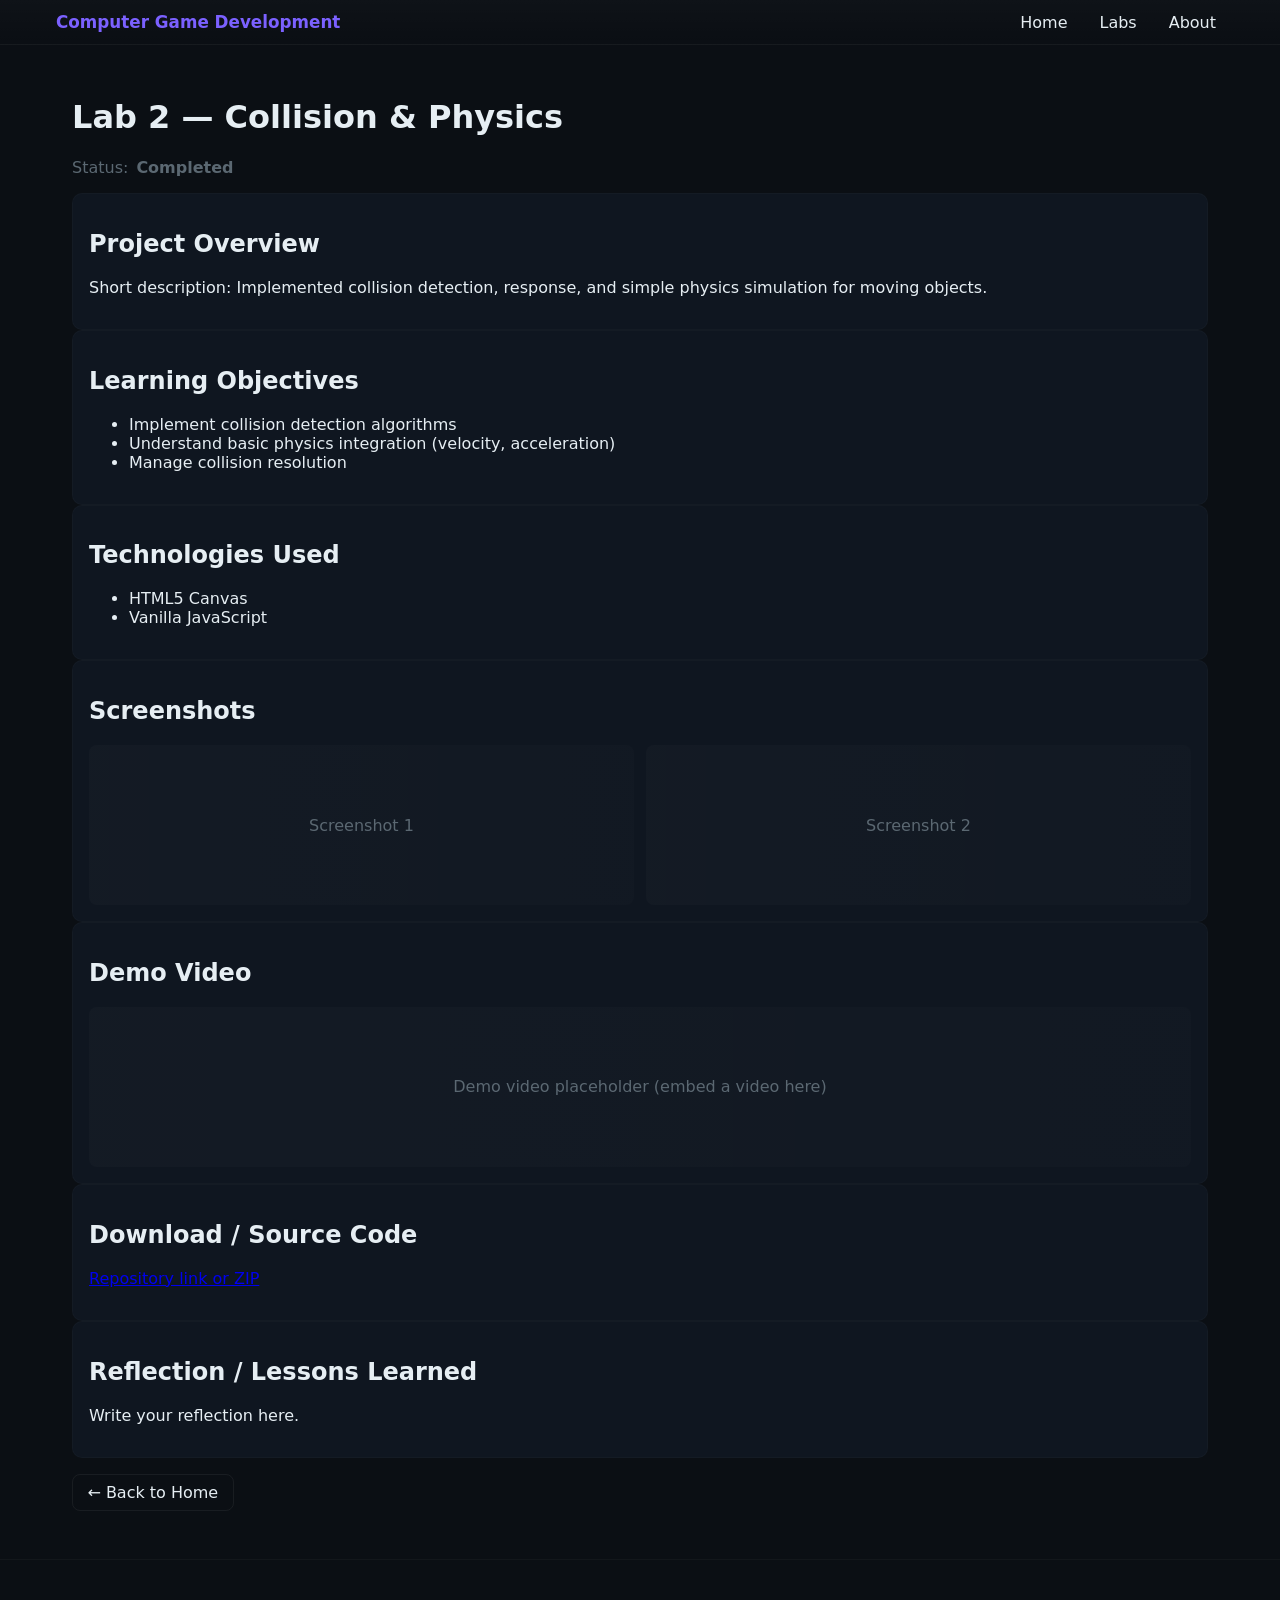
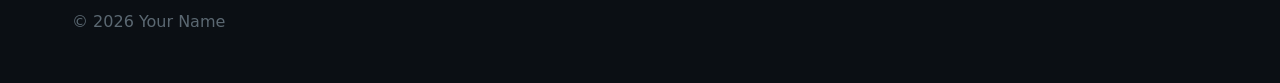
==== labs/lab2.html @ 3356aa04 "Add style, script, and lab pages (lab1–lab6) for portfolio site" ====
<!doctype html>
<html lang="en">
<head>
  <meta charset="utf-8" />
  <meta name="viewport" content="width=device-width,initial-scale=1" />
  <title>Lab 2 — Collision & Physics</title>
  <link rel="stylesheet" href="../style.css" />
</head>
<body>
  <header class="site-header">
    <nav class="nav container">
      <a class="brand" href="../index.html">Computer Game Development</a>
      <button class="nav-toggle" aria-label="Toggle navigation">☰</button>
      <ul class="nav-list">
        <li><a href="../index.html" class="nav-link">Home</a></li>
        <li><a href="../index.html#labs" class="nav-link">Labs</a></li>
        <li><a href="../index.html#about" class="nav-link">About</a></li>
      </ul>
    </nav>
  </header>

  <main class="container">
    <h1>Lab 2 — Collision & Physics</h1>
    <p class="kv">Status: <strong>Completed</strong></p>

    <section class="card">
      <h2>Project Overview</h2>
      <p>Short description: Implemented collision detection, response, and simple physics simulation for moving objects.</p>
    </section>

    <section class="card">
      <h2>Learning Objectives</h2>
      <ul>
        <li>Implement collision detection algorithms</li>
        <li>Understand basic physics integration (velocity, acceleration)</li>
        <li>Manage collision resolution</li>
      </ul>
    </section>

    <section class="card">
      <h2>Technologies Used</h2>
      <ul>
        <li>HTML5 Canvas</li>
        <li>Vanilla JavaScript</li>
      </ul>
    </section>

    <section class="card">
      <h2>Screenshots</h2>
      <div class="screenshots">
        <div class="placeholder">Screenshot 1</div>
        <div class="placeholder">Screenshot 2</div>
      </div>
    </section>

    <section class="card">
      <h2>Demo Video</h2>
      <div class="placeholder">Demo video placeholder (embed a video here)</div>
    </section>

    <section class="card">
      <h2>Download / Source Code</h2>
      <p><a href="https://github.com/ICEkungIIR/Computer-Game-Development" target="_blank" rel="noopener">Repository link or ZIP</a></p>
    </section>

    <section class="card">
      <h2>Reflection / Lessons Learned</h2>
      <p>Write your reflection here.</p>
    </section>

    <p><a class="btn" href="../index.html">← Back to Home</a></p>
  </main>

  <footer class="site-footer">
    <div class="container">© <span id="year"></span> Your Name</div>
  </footer>

  <script src="../script.js"></script>
</body>
</html>
---- style.css ----
:root{
  --bg:#0b0f14;
  --surface:#0f1620;
  --muted:#5b6872;
  --accent:#66e0c7; /* teal accent */
  --accent-2:#7b61ff; /* purple accent for highlights */
  --text:#e6eef3;
  --glass: rgba(255,255,255,0.03);
  --radius:12px;
  --container:1200px;
  --transition:200ms ease;
  --max-card-width:420px;
}

*{box-sizing:border-box}
html,body{height:100%;margin:0;font-family:Inter,ui-sans-serif,system-ui,-apple-system,'Segoe UI',Roboto,'Helvetica Neue',Arial;background:var(--bg);color:var(--text);-webkit-font-smoothing:antialiased;-moz-osx-font-smoothing:grayscale;scroll-behavior:smooth}
.container{max-width:var(--container);margin:0 auto;padding:2rem}
.site-header{background:linear-gradient(180deg, rgba(255,255,255,0.02), transparent);position:sticky;top:0;z-index:40;border-bottom:1px solid rgba(255,255,255,0.03)}
.nav{display:flex;align-items:center;justify-content:space-between;padding:0.75rem 1rem}
.brand{font-weight:700;color:var(--accent-2);text-decoration:none;font-size:1.05rem}
.nav-list{display:flex;gap:1rem;list-style:none;margin:0;padding:0;align-items:center}
.nav-link{color:var(--text);text-decoration:none;padding:0.5rem;border-radius:8px;transition:background var(--transition)}
.nav-link:hover{background:var(--glass)}
.nav-link.active{background:linear-gradient(90deg, rgba(123,97,255,0.12), rgba(102,224,199,0.06));box-shadow:0 4px 18px rgba(123,97,255,0.06);color:var(--accent)}
.nav-toggle{display:none;background:none;border:1px solid rgba(255,255,255,0.04);color:var(--text);padding:0.5rem;border-radius:8px}

/* Hero */
.hero{padding:4rem 0}
.hero-inner{display:flex;gap:2rem;align-items:center;justify-content:space-between}
.hero-text{flex:1;min-width:260px}
.hero h1{font-size:2rem;margin:0 0 0.25rem;color:var(--accent-2)}
.subtitle{color:var(--muted);margin:0 0 1rem}
.intro{color:var(--muted);max-width:56ch}
.hero-actions{margin-top:1.25rem;display:flex;gap:0.75rem}
.mock-window{width:320px;height:180px;background:linear-gradient(180deg,var(--surface), rgba(255,255,255,0.01));border-radius:12px;padding:1rem;display:flex;align-items:center;justify-content:center;box-shadow:0 10px 30px rgba(2,6,23,0.6)}
.mock-screen{width:100%;height:100%;background:linear-gradient(135deg,var(--accent) 0%, transparent 40%), linear-gradient(90deg, rgba(123,97,255,0.06), transparent 70%);border-radius:8px;display:flex;align-items:center;justify-content:center;color:rgba(0,0,0,0.7);font-weight:700;letter-spacing:0.6px}

/* Sections */
.section{padding:3rem 0}
.section h2{margin-top:0;color:var(--accent)}
.section-lead{color:var(--muted);margin-bottom:1rem}

/* Labs grid */
.labs-grid{display:grid;grid-template-columns:repeat(auto-fit,minmax(260px,1fr));gap:1rem;align-items:start}
.lab-card{background:linear-gradient(180deg, rgba(255,255,255,0.01), transparent);border:1px solid rgba(255,255,255,0.03);padding:1rem;border-radius:12px;display:flex;flex-direction:column;gap:0.75rem;transition:transform var(--transition),box-shadow var(--transition);max-width:var(--max-card-width)}
.lab-card:hover{transform:translateY(-6px);box-shadow:0 12px 40px rgba(2,6,23,0.6)}
.lab-thumb{height:120px;border-radius:10px;background:linear-gradient(135deg, rgba(123,97,255,0.12), rgba(102,224,199,0.06));display:flex;align-items:center;justify-content:center;font-weight:700;font-size:1.5rem;color:var(--text)}
.lab-thumb.muted{opacity:0.35;background:linear-gradient(135deg, rgba(255,255,255,0.01), transparent)}
.lab-body h3{margin:0;font-size:1.05rem}
.lab-desc{color:var(--muted);margin:0.25rem 0 0.5rem}
.lab-meta{display:flex;align-items:center;justify-content:space-between;gap:0.5rem}
.badge{padding:0.25rem 0.6rem;border-radius:999px;font-size:0.8rem;font-weight:600}
.badge.completed{background:linear-gradient(90deg, rgba(102,224,199,0.12), rgba(123,97,255,0.06));color:var(--accent)}
.badge.upcoming{background:rgba(255,255,255,0.02);color:var(--muted);border:1px solid rgba(255,255,255,0.02)}
.lab-actions{display:flex;gap:0.5rem}

/* Buttons */
.btn{display:inline-block;padding:0.5rem 0.9rem;background:transparent;border:1px solid rgba(255,255,255,0.06);color:var(--text);border-radius:8px;text-decoration:none;cursor:pointer;transition:all var(--transition)}
.btn:hover{transform:translateY(-3px)}
.btn-primary{background:linear-gradient(90deg,var(--accent),var(--accent-2));color:#071018;border:none}
.btn-secondary{border:1px solid rgba(255,255,255,0.06);color:var(--text)}
.btn.disabled,button[disabled]{opacity:0.45;cursor:not-allowed;transform:none}

/* About and footer */
.about ul{list-style:none;padding:0;margin:0;display:flex;gap:1rem;flex-wrap:wrap}
.site-footer{border-top:1px solid rgba(255,255,255,0.03);padding:1.25rem 0;color:var(--muted)}

/* Responsive nav */
@media (max-width:880px){
  .hero-inner{flex-direction:column;align-items:flex-start}
  .nav-list{display:none;background:linear-gradient(180deg, rgba(255,255,255,0.02), transparent);position:absolute;top:60px;right:12px;padding:1rem;border-radius:12px;flex-direction:column;min-width:180px;box-shadow:0 10px 30px rgba(2,6,23,0.6)}
  .nav-list.open{display:flex}
  .nav-toggle{display:inline-block}
  .mock-window{width:100%;height:140px}
  .container{padding:1rem}
}

/* Lab page content helpers */
.project-metadata{display:flex;gap:1rem;flex-wrap:wrap;margin-top:0.75rem;color:var(--muted)}
.card{background:var(--surface);padding:1rem;border-radius:10px;border:1px solid rgba(255,255,255,0.02)}
.screenshots{display:grid;grid-template-columns:repeat(auto-fit,minmax(200px,1fr));gap:0.75rem;margin-top:0.75rem}
.placeholder{background:linear-gradient(90deg, rgba(255,255,255,0.02), rgba(255,255,255,0.01));height:160px;border-radius:8px;display:flex;align-items:center;justify-content:center;color:var(--muted)}
.kv{display:flex;gap:0.5rem;align-items:center;color:var(--muted)}
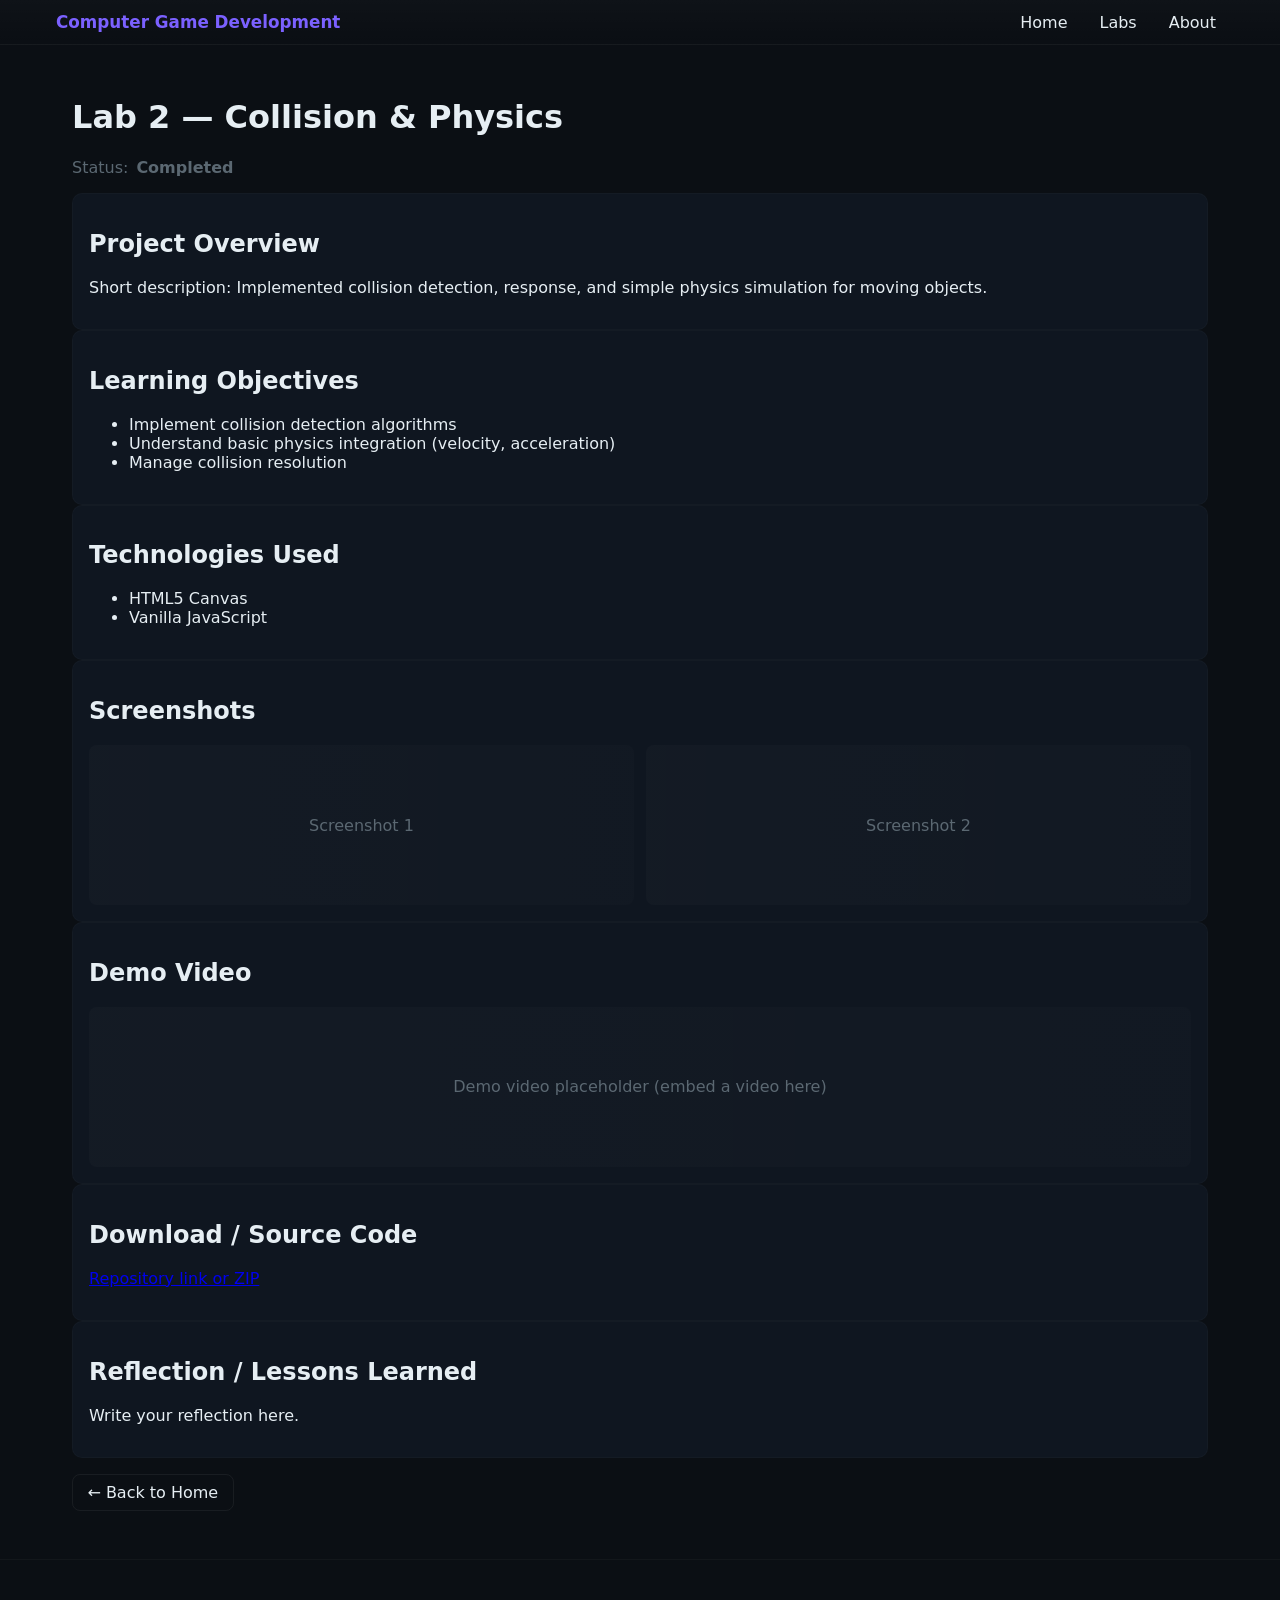
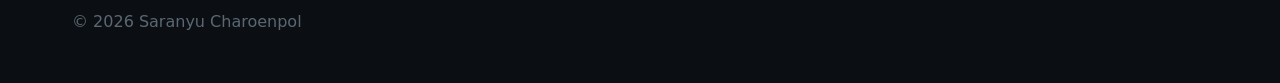
==== commit 336ee0df: "pulled q2" ====
--- a/labs/lab2.html
+++ b/labs/lab2.html
@@ -72,7 +72,7 @@
   </main>
 
   <footer class="site-footer">
-    <div class="container">© <span id="year"></span> Your Name</div>
+    <div class="container">© <span id="year"></span> Saranyu Charoenpol</div>
   </footer>
 
   <script src="../script.js"></script>
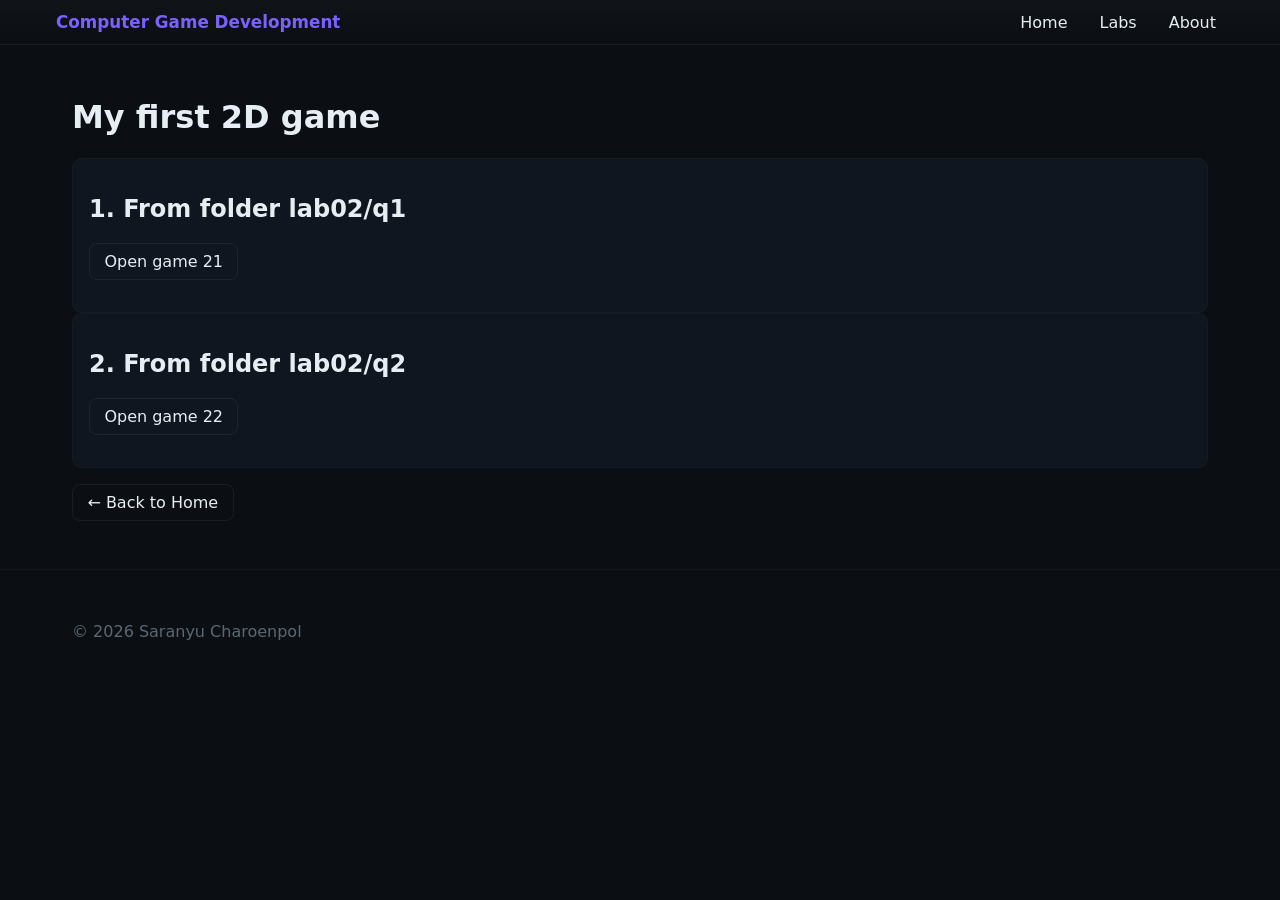
==== commit b0dee606: "update lab2.html title to "My first 2D game"" ====
--- a/labs/lab2.html
+++ b/labs/lab2.html
@@ -3,7 +3,7 @@
 <head>
   <meta charset="utf-8" />
   <meta name="viewport" content="width=device-width,initial-scale=1" />
-  <title>Lab 2 — Collision & Physics</title>
+  <title>My first 2D game</title>
   <link rel="stylesheet" href="../style.css" />
 </head>
 <body>
@@ -20,52 +20,16 @@
   </header>
 
   <main class="container">
-    <h1>Lab 2 — Collision & Physics</h1>
-    <p class="kv">Status: <strong>Completed</strong></p>
+    <h1>My first 2D game</h1>
 
     <section class="card">
-      <h2>Project Overview</h2>
-      <p>Short description: Implemented collision detection, response, and simple physics simulation for moving objects.</p>
+      <h2>1. From folder lab02/q1</h2>
+      <p><a class="btn" href="../lab02/quest1/game21.html">Open game 21</a></p>
     </section>
 
     <section class="card">
-      <h2>Learning Objectives</h2>
-      <ul>
-        <li>Implement collision detection algorithms</li>
-        <li>Understand basic physics integration (velocity, acceleration)</li>
-        <li>Manage collision resolution</li>
-      </ul>
-    </section>
-
-    <section class="card">
-      <h2>Technologies Used</h2>
-      <ul>
-        <li>HTML5 Canvas</li>
-        <li>Vanilla JavaScript</li>
-      </ul>
-    </section>
-
-    <section class="card">
-      <h2>Screenshots</h2>
-      <div class="screenshots">
-        <div class="placeholder">Screenshot 1</div>
-        <div class="placeholder">Screenshot 2</div>
-      </div>
-    </section>
-
-    <section class="card">
-      <h2>Demo Video</h2>
-      <div class="placeholder">Demo video placeholder (embed a video here)</div>
-    </section>
-
-    <section class="card">
-      <h2>Download / Source Code</h2>
-      <p><a href="https://github.com/ICEkungIIR/Computer-Game-Development" target="_blank" rel="noopener">Repository link or ZIP</a></p>
-    </section>
-
-    <section class="card">
-      <h2>Reflection / Lessons Learned</h2>
-      <p>Write your reflection here.</p>
+      <h2>2. From folder lab02/q2</h2>
+      <p><a class="btn" href="../lab02/quest2/game22.html">Open game 22</a></p>
     </section>
 
     <p><a class="btn" href="../index.html">← Back to Home</a></p>
